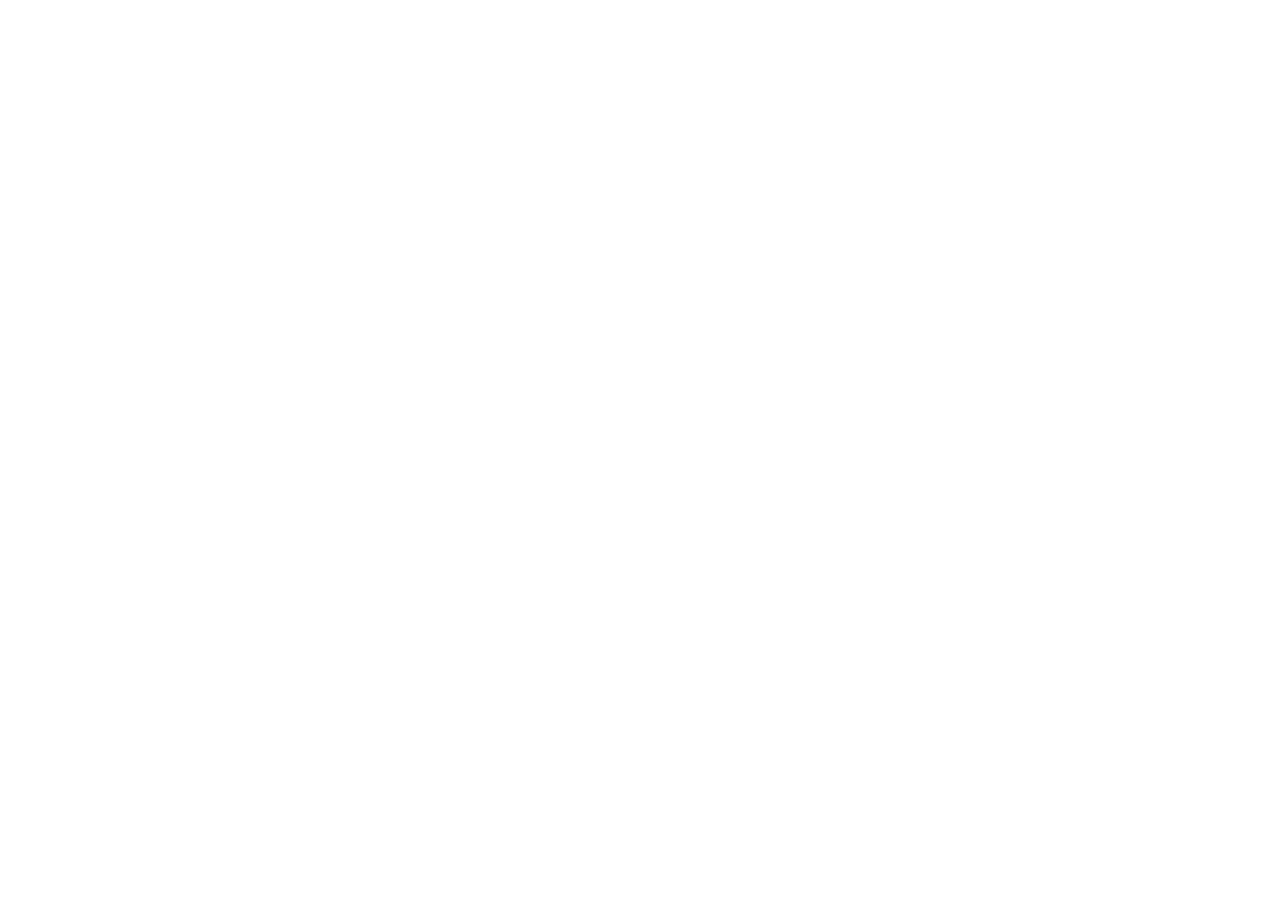
==== index.html @ dbab1843 "Bootstrap CSS" ====
<!DOCTYPE html>
<!--[if lt IE 7]>      <html class="no-js lt-ie9 lt-ie8 lt-ie7"> <![endif]-->
<!--[if IE 7]>         <html class="no-js lt-ie9 lt-ie8"> <![endif]-->
<!--[if IE 8]>         <html class="no-js lt-ie9"> <![endif]-->
<!--[if gt IE 8]><!--> <html class="no-js"> <!--<![endif]-->
    <head>
        <meta charset="utf-8">
        <meta http-equiv="X-UA-Compatible" content="IE=edge">
        <title>The Return Flight</title>
        <meta name="description" content="">
        <meta name="viewport" content="width=device-width, initial-scale=1">

        <!-- Place favicon.ico and apple-touch-icon.png in the root directory -->

        <link rel="stylesheet" href="css/normalize.css">
        <link rel="stylesheet" href="css/main.css">
        <link href="css/bootstrap.min.css" rel="stylesheet">

        <script src="js/vendor/modernizr-2.6.2.min.js"></script>
    </head>


    <body>
        <!--[if lt IE 7]>
            <p class="browsehappy">You are using an <strong>outdated</strong> browser. Please <a href="http://browsehappy.com/">upgrade your browser</a> to improve your experience.</p>
        <![endif]-->

        <section class="container">



        </section>









        <script src="//ajax.googleapis.com/ajax/libs/jquery/1.10.2/jquery.min.js"></script>
        <script>window.jQuery || document.write('<script src="js/vendor/jquery-1.10.2.min.js"><\/script>')</script>
        <script src="js/main.js"></script>

        <!-- Google Analytics: change UA-XXXXX-X to be your site's ID. 
        <script>
            (function(b,o,i,l,e,r){b.GoogleAnalyticsObject=l;b[l]||(b[l]=
            function(){(b[l].q=b[l].q||[]).push(arguments)});b[l].l=+new Date;
            e=o.createElement(i);r=o.getElementsByTagName(i)[0];
            e.src='//www.google-analytics.com/analytics.js';
            r.parentNode.insertBefore(e,r)}(window,document,'script','ga'));
            ga('create','UA-XXXXX-X');ga('send','pageview');
        </script>
        -->
    </body>
</html>
---- css/main.css ----
/*! HTML5 Boilerplate v4.3.0 | MIT License | http://h5bp.com/ */

/*
 * What follows is the result of much research on cross-browser styling.
 * Credit left inline and big thanks to Nicolas Gallagher, Jonathan Neal,
 * Kroc Camen, and the H5BP dev community and team.
 */

/* ==========================================================================
   Base styles: opinionated defaults
   ========================================================================== */

html,
button,
input,
select,
textarea {
    color: #222;
}

html {
    font-size: 1em;
    line-height: 1.4;
}

/*
 * Remove text-shadow in selection highlight: h5bp.com/i
 * These selection rule sets have to be separate.
 * Customize the background color to match your design.
 */

::-moz-selection {
    background: #b3d4fc;
    text-shadow: none;
}

::selection {
    background: #b3d4fc;
    text-shadow: none;
}

/*
 * A better looking default horizontal rule
 */

hr {
    display: block;
    height: 1px;
    border: 0;
    border-top: 1px solid #ccc;
    margin: 1em 0;
    padding: 0;
}

/*
 * Remove the gap between images, videos, audio and canvas and the bottom of
 * their containers: h5bp.com/i/440
 */

audio,
canvas,
img,
video {
    vertical-align: middle;
}

/*
 * Remove default fieldset styles.
 */

fieldset {
    border: 0;
    margin: 0;
    padding: 0;
}

/*
 * Allow only vertical resizing of textareas.
 */

textarea {
    resize: vertical;
}

/* ==========================================================================
   Browse Happy prompt
   ========================================================================== */

.browsehappy {
    margin: 0.2em 0;
    background: #ccc;
    color: #000;
    padding: 0.2em 0;
}

/* ==========================================================================
   Author's custom styles
   ========================================================================== */

















/* ==========================================================================
   Helper classes
   ========================================================================== */

/*
 * Image replacement
 */

.ir {
    background-color: transparent;
    border: 0;
    overflow: hidden;
    /* IE 6/7 fallback */
    *text-indent: -9999px;
}

.ir:before {
    content: "";
    display: block;
    width: 0;
    height: 150%;
}

/*
 * Hide from both screenreaders and browsers: h5bp.com/u
 */

.hidden {
    display: none !important;
    visibility: hidden;
}

/*
 * Hide only visually, but have it available for screenreaders: h5bp.com/v
 */

.visuallyhidden {
    border: 0;
    clip: rect(0 0 0 0);
    height: 1px;
    margin: -1px;
    overflow: hidden;
    padding: 0;
    position: absolute;
    width: 1px;
}

/*
 * Extends the .visuallyhidden class to allow the element to be focusable
 * when navigated to via the keyboard: h5bp.com/p
 */

.visuallyhidden.focusable:active,
.visuallyhidden.focusable:focus {
    clip: auto;
    height: auto;
    margin: 0;
    overflow: visible;
    position: static;
    width: auto;
}

/*
 * Hide visually and from screenreaders, but maintain layout
 */

.invisible {
    visibility: hidden;
}

/*
 * Clearfix: contain floats
 *
 * For modern browsers
 * 1. The space content is one way to avoid an Opera bug when the
 *    `contenteditable` attribute is included anywhere else in the document.
 *    Otherwise it causes space to appear at the top and bottom of elements
 *    that receive the `clearfix` class.
 * 2. The use of `table` rather than `block` is only necessary if using
 *    `:before` to contain the top-margins of child elements.
 */

.clearfix:before,
.clearfix:after {
    content: " "; /* 1 */
    display: table; /* 2 */
}

.clearfix:after {
    clear: both;
}

/*
 * For IE 6/7 only
 * Include this rule to trigger hasLayout and contain floats.
 */

.clearfix {
    *zoom: 1;
}

/* ==========================================================================
   EXAMPLE Media Queries for Responsive Design.
   These examples override the primary ('mobile first') styles.
   Modify as content requires.
   ========================================================================== */

@media only screen and (min-width: 35em) {
    /* Style adjustments for viewports that meet the condition */
}

@media print,
       (-o-min-device-pixel-ratio: 5/4),
       (-webkit-min-device-pixel-ratio: 1.25),
       (min-resolution: 120dpi) {
    /* Style adjustments for high resolution devices */
}

/* ==========================================================================
   Print styles.
   Inlined to avoid required HTTP connection: h5bp.com/r
   ========================================================================== */

@media print {
    * {
        background: transparent !important;
        color: #000 !important; /* Black prints faster: h5bp.com/s */
        box-shadow: none !important;
        text-shadow: none !important;
    }

    a,
    a:visited {
        text-decoration: underline;
    }

    a[href]:after {
        content: " (" attr(href) ")";
    }

    abbr[title]:after {
        content: " (" attr(title) ")";
    }

    /*
     * Don't show links for images, or javascript/internal links
     */

    .ir a:after,
    a[href^="javascript:"]:after,
    a[href^="#"]:after {
        content: "";
    }

    pre,
    blockquote {
        border: 1px solid #999;
        page-break-inside: avoid;
    }

    thead {
        display: table-header-group; /* h5bp.com/t */
    }

    tr,
    img {
        page-break-inside: avoid;
    }

    img {
        max-width: 100% !important;
    }

    @page {
        margin: 0.5cm;
    }

    p,
    h2,
    h3 {
        orphans: 3;
        widows: 3;
    }

    h2,
    h3 {
        page-break-after: avoid;
    }
}
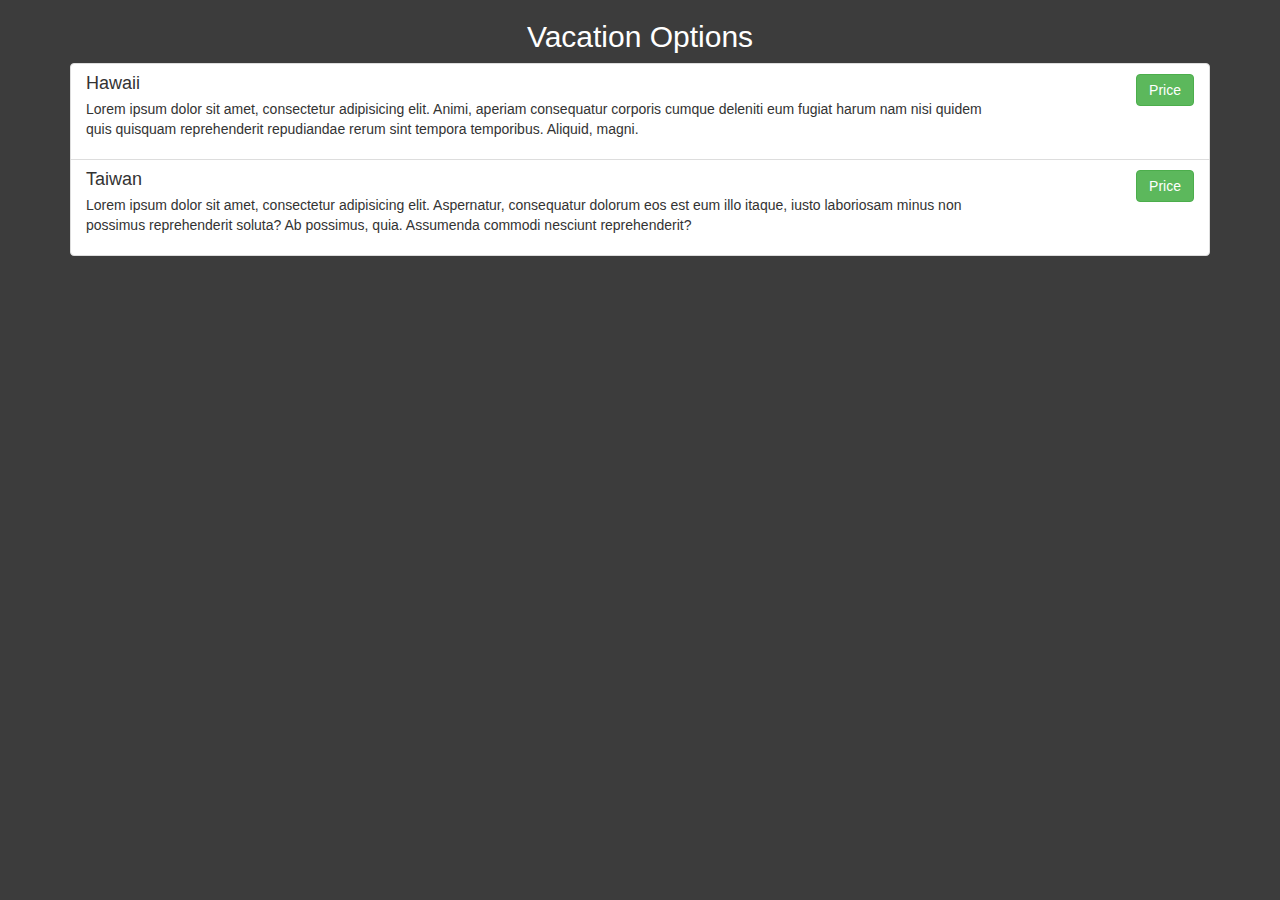
==== commit 010a2473: "traversing playground" ====
--- a/index.html
+++ b/index.html
@@ -1,57 +1,90 @@
-<!DOCTYPE html>
-<!--[if lt IE 7]>      <html class="no-js lt-ie9 lt-ie8 lt-ie7"> <![endif]-->
-<!--[if IE 7]>         <html class="no-js lt-ie9 lt-ie8"> <![endif]-->
-<!--[if IE 8]>         <html class="no-js lt-ie9"> <![endif]-->
-<!--[if gt IE 8]><!--> <html class="no-js"> <!--<![endif]-->
-    <head>
-        <meta charset="utf-8">
-        <meta http-equiv="X-UA-Compatible" content="IE=edge">
-        <title>The Return Flight</title>
-        <meta name="description" content="">
-        <meta name="viewport" content="width=device-width, initial-scale=1">
+<!DOCTYPE html><!--[if lt IE 7]>
+<html class="no-js lt-ie9 lt-ie8 lt-ie7"> <![endif]--><!--[if IE 7]>
+<html class="no-js lt-ie9 lt-ie8"> <![endif]--><!--[if IE 8]>
+<html class="no-js lt-ie9"> <![endif]--><!--[if gt IE 8]><!-->
+<html class="no-js"> <!--<![endif]-->
+<head>
+    <meta charset="utf-8">
+    <meta http-equiv="X-UA-Compatible" content="IE=edge">
+    <title>Vacation Options</title>
+    <meta name="description" content="">
+    <meta name="viewport" content="width=device-width, initial-scale=1">
 
-        <!-- Place favicon.ico and apple-touch-icon.png in the root directory -->
+    <!-- Place favicon.ico and apple-touch-icon.png in the root directory -->
 
-        <link rel="stylesheet" href="css/normalize.css">
-        <link rel="stylesheet" href="css/main.css">
-        <link href="css/bootstrap.min.css" rel="stylesheet">
+    <link rel="stylesheet" href="css/normalize.css">
+    <link rel="stylesheet" href="css/main.css">
+    <link href="css/bootstrap.min.css" rel="stylesheet">
 
-        <script src="js/vendor/modernizr-2.6.2.min.js"></script>
-    </head>
+    <script src="js/vendor/modernizr-2.6.2.min.js"></script>
+</head>
 
 
-    <body>
-        <!--[if lt IE 7]>
-            <p class="browsehappy">You are using an <strong>outdated</strong> browser. Please <a href="http://browsehappy.com/">upgrade your browser</a> to improve your experience.</p>
-        <![endif]-->
+<body class="bg">
+<!--[if lt IE 7]><p class="browsehappy">You are using an <strong>outdated</strong> browser. Please <a href="http://browsehappy.com/">upgrade your
+    browser</a> to improve your experience.</p><![endif]-->
 
-        <section class="container">
+<div class="container">
+    <div class="row">
+        <div class="col-md-12">
+            <h2 class="centered">Vacation Options</h2>
+
+            <div class="list-group">
+                <section class="list-group-item">
+                    <div class="row vacation" data-price="500">
+                        <div class="col-xs-10">
+                            <h4 class="list-group-item-heading">Hawaii</h4>
+
+                            <p>Lorem ipsum dolor sit amet, consectetur adipisicing elit. Animi, aperiam consequatur corporis cumque deleniti eum
+                                fugiat harum nam nisi quidem quis quisquam reprehenderit repudiandae rerum sint tempora temporibus. Aliquid,
+                                magni.</p>
+                        </div>
+                        <div class="col-xs-2 priceArea">
+                            <button class="list-group-item-text btn btn-success pull-right">Price</button>
+                        </div>
+                    </div>
+
+                </section>
+                <section class="list-group-item">
+                    <div class="row vacation" data-price="1000">
+                        <div class="col-xs-10">
+                            <h4 class="list-group-item-heading">Taiwan</h4>
+
+                            <p>Lorem ipsum dolor sit amet, consectetur adipisicing elit. Aspernatur, consequatur dolorum eos est eum illo itaque,
+                                iusto laboriosam minus non possimus reprehenderit soluta? Ab possimus, quia. Assumenda commodi nesciunt
+                                reprehenderit?</p>
+                        </div>
+                        <div class="col-xs-2 priceArea">
+                            <button class="list-group-item-text btn btn-success pull-right">Price</button>
+
+                        </div>
+                    </div>
+
+                </section>
+            </div>
+        </div>
+    </div>
 
 
-
-        </section>
+</div>
 
 
+<script src="//ajax.googleapis.com/ajax/libs/jquery/1.10.2/jquery.min.js"></script>
+<!-- check if jQuery was loaded by the CDN and if not they fall back to a local copy. -->
+<script>window.jQuery || document.write('<script src="js/vendor/jquery-1.10.2.min.js"><\/script>')</script>
 
 
+<script src="js/main.js"></script>
 
-
-
-
-
-        <script src="//ajax.googleapis.com/ajax/libs/jquery/1.10.2/jquery.min.js"></script>
-        <script>window.jQuery || document.write('<script src="js/vendor/jquery-1.10.2.min.js"><\/script>')</script>
-        <script src="js/main.js"></script>
-
-        <!-- Google Analytics: change UA-XXXXX-X to be your site's ID. 
-        <script>
-            (function(b,o,i,l,e,r){b.GoogleAnalyticsObject=l;b[l]||(b[l]=
-            function(){(b[l].q=b[l].q||[]).push(arguments)});b[l].l=+new Date;
-            e=o.createElement(i);r=o.getElementsByTagName(i)[0];
-            e.src='//www.google-analytics.com/analytics.js';
-            r.parentNode.insertBefore(e,r)}(window,document,'script','ga'));
-            ga('create','UA-XXXXX-X');ga('send','pageview');
-        </script>
-        -->
-    </body>
+<!-- Google Analytics: change UA-XXXXX-X to be your site's ID.
+<script>
+    (function(b,o,i,l,e,r){b.GoogleAnalyticsObject=l;b[l]||(b[l]=
+    function(){(b[l].q=b[l].q||[]).push(arguments)});b[l].l=+new Date;
+    e=o.createElement(i);r=o.getElementsByTagName(i)[0];
+    e.src='//www.google-analytics.com/analytics.js';
+    r.parentNode.insertBefore(e,r)}(window,document,'script','ga'));
+    ga('create','UA-XXXXX-X');ga('send','pageview');
+</script>
+-->
+</body>
 </html>
--- a/css/main.css
+++ b/css/main.css
@@ -97,19 +97,25 @@
    Author's custom styles
    ========================================================================== */
 
-
-
-
-
-
-
-
-
-
-
-
-
-
+.vacation {
+ }
+
+.centered {
+    text-align: center;
+
+    /* for images */
+    display: block;
+    margin-left: auto;
+    margin-right: auto;
+}
+
+.bg {
+    background-color: #3C3C3C;
+}
+
+.bg h2 {
+    color: white;
+}
 
 
 
@@ -225,9 +231,9 @@
 }
 
 @media print,
-       (-o-min-device-pixel-ratio: 5/4),
-       (-webkit-min-device-pixel-ratio: 1.25),
-       (min-resolution: 120dpi) {
+(-o-min-device-pixel-ratio: 5/4),
+(-webkit-min-device-pixel-ratio: 1.25),
+(min-resolution: 120dpi) {
     /* Style adjustments for high resolution devices */
 }
 
@@ -260,7 +266,6 @@
     /*
      * Don't show links for images, or javascript/internal links
      */
-
     .ir a:after,
     a[href^="javascript:"]:after,
     a[href^="#"]:after {
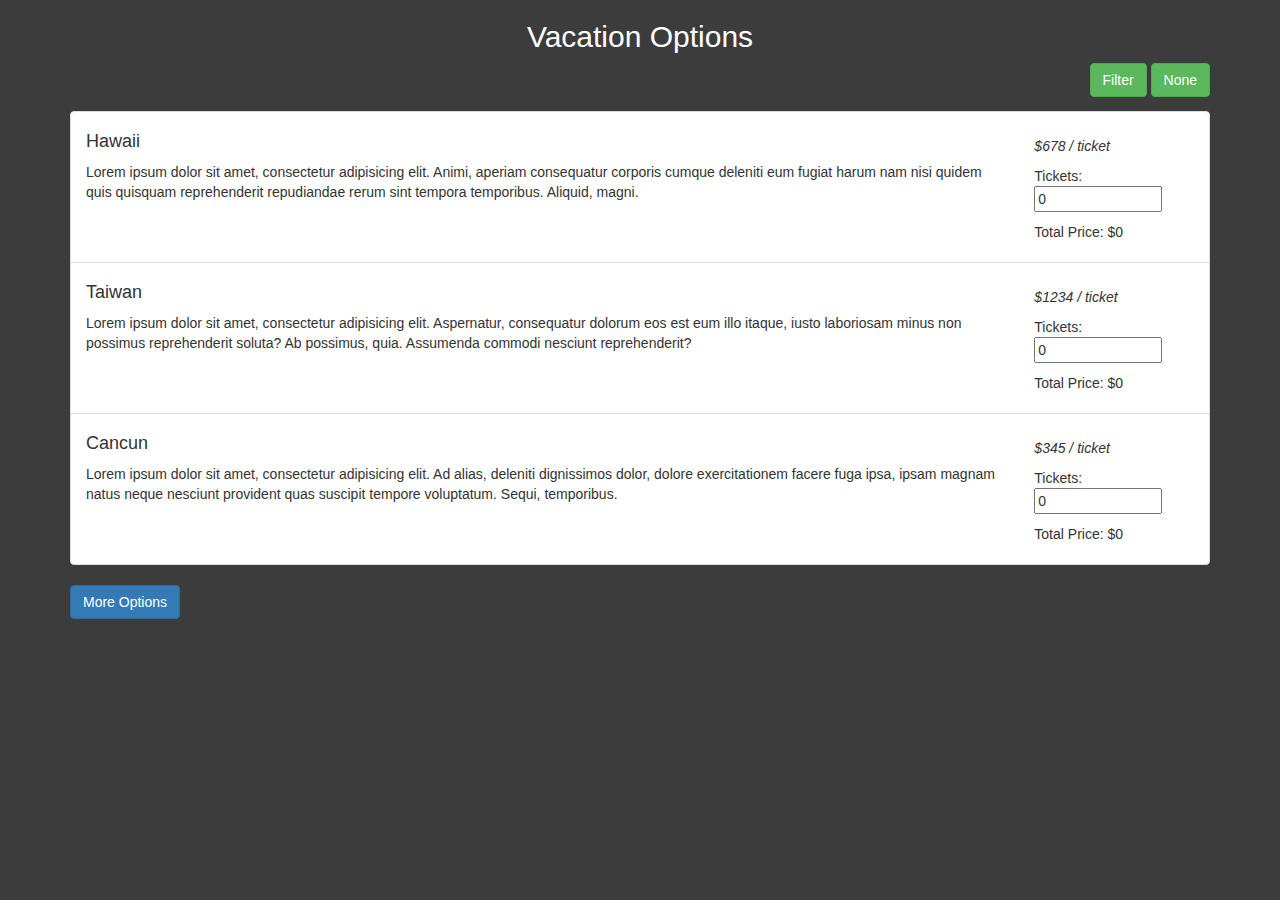
==== commit c95cedfd: "Events & effects examples" ====
--- a/index.html
+++ b/index.html
@@ -28,43 +28,104 @@
     <div class="row">
         <div class="col-md-12">
             <h2 class="centered">Vacation Options</h2>
+        </div>
+    </div>
 
+    <div class="row">
+        <div class="col-md-12">
+            <div id="filters" class="pull-right">
+                <button data-filter=".a" class="filter btn btn-success">Filter</button>
+                <button data-filter=".none" class="filter btn btn-success">None</button>
+            </div>
+        </div>
+    </div>
+
+    <div class="row">
+        <div class="col-md-12">
             <div class="list-group">
                 <section class="list-group-item">
-                    <div class="row vacation" data-price="500">
-                        <div class="col-xs-10">
-                            <h4 class="list-group-item-heading">Hawaii</h4>
+                    <div class="row vacation" data-price="678">
+
+                        <div class="col-sm-9 col-md-10">
+                            <h4>Hawaii</h4>
 
                             <p>Lorem ipsum dolor sit amet, consectetur adipisicing elit. Animi, aperiam consequatur corporis cumque deleniti eum
                                 fugiat harum nam nisi quidem quis quisquam reprehenderit repudiandae rerum sint tempora temporibus. Aliquid,
                                 magni.</p>
                         </div>
-                        <div class="col-xs-2 priceArea">
-                            <button class="list-group-item-text btn btn-success pull-right">Price</button>
+                        <div class="col-sm-3 col-md-2">
+                           <!-- <button class="btn btn-info pull-right price-btn">Price</button>-->
+                            <p class="price">$<span class="price-amount">0</span> / ticket</p>
+                            <p>Tickets: <input type="number" class="quantity" value="0"></p>
+
+                            <p>Total Price: $<span class="total">0</span></p>
+
                         </div>
                     </div>
 
                 </section>
                 <section class="list-group-item">
-                    <div class="row vacation" data-price="1000">
-                        <div class="col-xs-10">
-                            <h4 class="list-group-item-heading">Taiwan</h4>
+                    <div class="row vacation a" data-price="1234">
+
+                        <div class="col-sm-9 col-md-10">
+                            <h4>Taiwan</h4>
 
                             <p>Lorem ipsum dolor sit amet, consectetur adipisicing elit. Aspernatur, consequatur dolorum eos est eum illo itaque,
                                 iusto laboriosam minus non possimus reprehenderit soluta? Ab possimus, quia. Assumenda commodi nesciunt
                                 reprehenderit?</p>
                         </div>
-                        <div class="col-xs-2 priceArea">
-                            <button class="list-group-item-text btn btn-success pull-right">Price</button>
+                        <div class="col-sm-3 col-md-2">
+                            <!--<button class="btn btn-info pull-right price-btn">Price</button>-->
+                            <p class="price">$<span class="price-amount">0</span> / ticket</p>
+                            <p>Tickets: <input type="number" class="quantity" value="0"></p>
 
+                            <p>Total Price: $<span class="total">0</span></p>
                         </div>
                     </div>
 
                 </section>
+                <section class="list-group-item">
+                    <div class="row vacation" data-price="345">
+
+                        <div class="col-sm-9 col-md-10">
+
+                            <h4>Cancun</h4>
+
+                            <p>Lorem ipsum dolor sit amet, consectetur adipisicing elit. Ad alias, deleniti dignissimos dolor, dolore exercitationem facere fuga ipsa, ipsam magnam natus neque nesciunt
+                                provident quas suscipit tempore voluptatum. Sequi, temporibus.</p>
+                        </div>
+
+                        <div class="col-sm-3 col-md-2">
+                            <!--  <button class="btn btn-info pull-right price-btn">Price</button>-->
+
+                            <p class="price">$<span class="price-amount">0</span> / ticket</p>
+
+                            <p>Tickets: <input type="number" class="quantity" value="0"></p>
+
+                            <p>Total Price: $<span class="total">0</span></p>
+                        </div>
+                    </div>
+
+                </section>
+
+
             </div>
         </div>
     </div>
 
+
+    <div class="row">
+        <div class="col-md-12">
+            <button class="btn btn-primary show-hide-btn">More Options</button>
+            <div class="details well">
+                <p>Lorem ipsum dolor sit amet, consectetur adipisicing elit. Et eveniet facere nemo odio placeat quo voluptates. Atque cupiditate eius inventore itaque iure,
+                    labore maiores necessitatibus nulla quis ratione veritatis voluptatem.</p>
+
+            </div>
+
+        </div>
+
+    </div>
 
 </div>
 
--- a/css/main.css
+++ b/css/main.css
@@ -117,7 +117,31 @@
     color: white;
 }
 
-
+#filters {
+    padding-bottom: 1em;
+
+}
+
+.highlighted {
+    color: rgba(252, 35, 43, 0.60);
+
+}
+
+.details {
+    margin-top: 1em;
+    display: none;
+
+}
+
+.quantity {
+    width: 80%;
+}
+
+.price {
+    font-style: italic;
+    padding-top: 1em;
+
+}
 
 /* ==========================================================================
    Helper classes
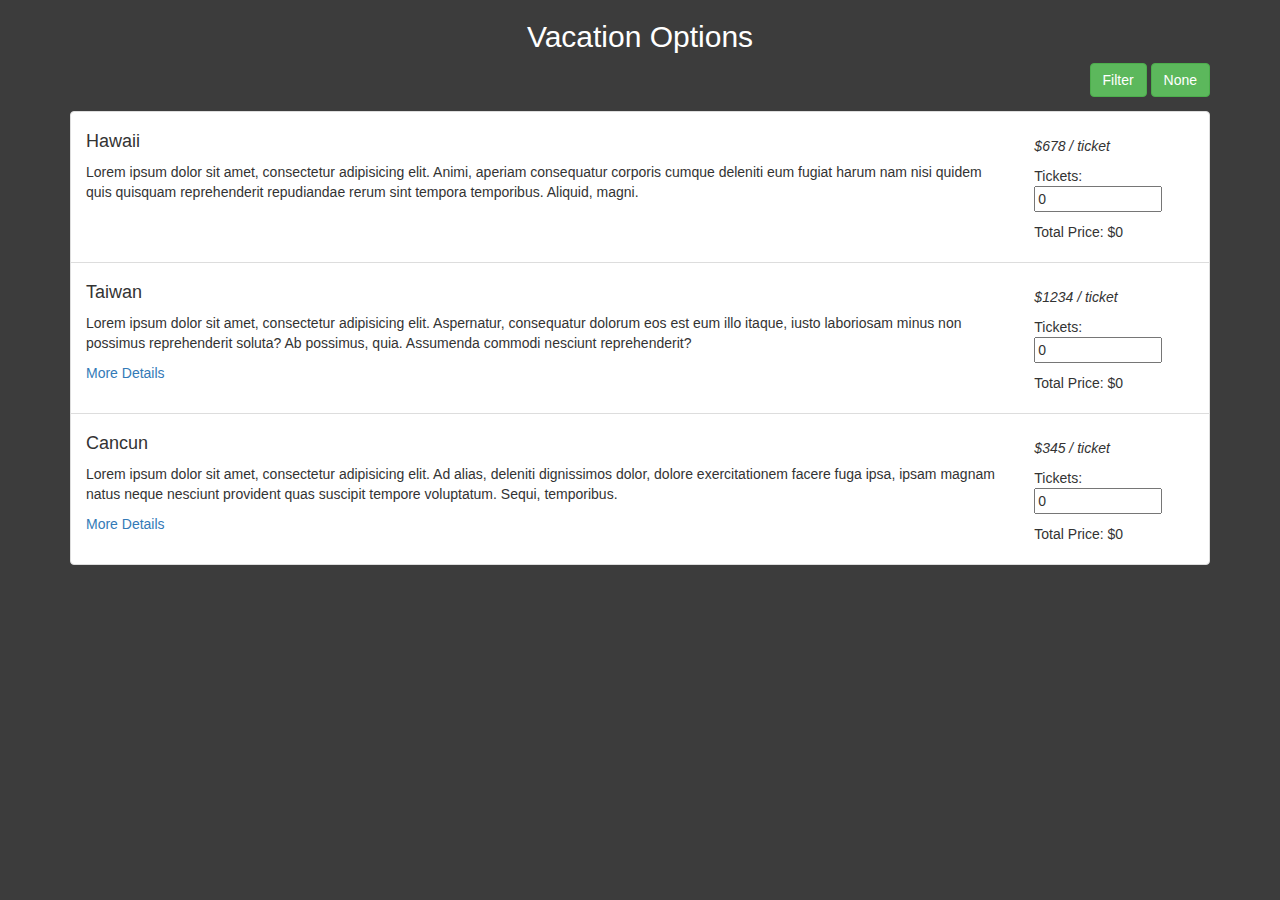
==== commit d3bdcbee: "change the slide example" ====
--- a/index.html
+++ b/index.html
@@ -52,11 +52,13 @@
                             <p>Lorem ipsum dolor sit amet, consectetur adipisicing elit. Animi, aperiam consequatur corporis cumque deleniti eum
                                 fugiat harum nam nisi quidem quis quisquam reprehenderit repudiandae rerum sint tempora temporibus. Aliquid,
                                 magni.</p>
+
+
                         </div>
                         <div class="col-sm-3 col-md-2">
-                           <!-- <button class="btn btn-info pull-right price-btn">Price</button>-->
                             <p class="price">$<span class="price-amount">0</span> / ticket</p>
-                            <p>Tickets: <input type="number" class="quantity" value="0"></p>
+
+                            <p>Tickets: <input type="number" class="quantity" value="0" min="0"></p>
 
                             <p>Total Price: $<span class="total">0</span></p>
 
@@ -73,11 +75,19 @@
                             <p>Lorem ipsum dolor sit amet, consectetur adipisicing elit. Aspernatur, consequatur dolorum eos est eum illo itaque,
                                 iusto laboriosam minus non possimus reprehenderit soluta? Ab possimus, quia. Assumenda commodi nesciunt
                                 reprehenderit?</p>
+
+                            <div>
+                                <p class="show-hide-btn"><a>More Details</a></p>
+                                <div class="details">
+                                    <p>Et eveniet facere nemo odio placeat quo voluptates. Atque cupiditate eius inventore itaque iure, labore maiores necessitatibus nulla quis ratione veritatis
+                                        voluptatem.</p>
+                                </div>
+                            </div>
                         </div>
                         <div class="col-sm-3 col-md-2">
-                            <!--<button class="btn btn-info pull-right price-btn">Price</button>-->
                             <p class="price">$<span class="price-amount">0</span> / ticket</p>
-                            <p>Tickets: <input type="number" class="quantity" value="0"></p>
+
+                            <p>Tickets: <input type="number" class="quantity" value="0" min="0"></p>
 
                             <p>Total Price: $<span class="total">0</span></p>
                         </div>
@@ -93,14 +103,20 @@
 
                             <p>Lorem ipsum dolor sit amet, consectetur adipisicing elit. Ad alias, deleniti dignissimos dolor, dolore exercitationem facere fuga ipsa, ipsam magnam natus neque nesciunt
                                 provident quas suscipit tempore voluptatum. Sequi, temporibus.</p>
+
+                            <div>
+                                <p class="show-hide-btn"><a>More Details</a></p>
+                                <div class="details">
+                                    <p>Et eveniet facere nemo odio placeat quo voluptates. Atque cupiditate eius inventore itaque iure, labore maiores necessitatibus nulla quis ratione veritatis
+                                        voluptatem.</p>
+                                </div>
+                            </div>
                         </div>
 
                         <div class="col-sm-3 col-md-2">
-                            <!--  <button class="btn btn-info pull-right price-btn">Price</button>-->
-
                             <p class="price">$<span class="price-amount">0</span> / ticket</p>
 
-                            <p>Tickets: <input type="number" class="quantity" value="0"></p>
+                            <p>Tickets: <input type="number" class="quantity" value="0" min="0"></p>
 
                             <p>Total Price: $<span class="total">0</span></p>
                         </div>
@@ -113,19 +129,6 @@
         </div>
     </div>
 
-
-    <div class="row">
-        <div class="col-md-12">
-            <button class="btn btn-primary show-hide-btn">More Options</button>
-            <div class="details well">
-                <p>Lorem ipsum dolor sit amet, consectetur adipisicing elit. Et eveniet facere nemo odio placeat quo voluptates. Atque cupiditate eius inventore itaque iure,
-                    labore maiores necessitatibus nulla quis ratione veritatis voluptatem.</p>
-
-            </div>
-
-        </div>
-
-    </div>
 
 </div>
 
--- a/css/main.css
+++ b/css/main.css
@@ -93,8 +93,12 @@
     padding: 0.2em 0;
 }
 
-/* ==========================================================================
-   Author's custom styles
+
+
+
+
+/* ==========================================================================
+  My custom styles
    ========================================================================== */
 
 .vacation {
@@ -133,6 +137,11 @@
 
 }
 
+a {
+cursor: pointer;
+
+}
+
 .quantity {
     width: 80%;
 }
@@ -142,6 +151,14 @@
     padding-top: 1em;
 
 }
+
+
+
+
+
+
+
+
 
 /* ==========================================================================
    Helper classes
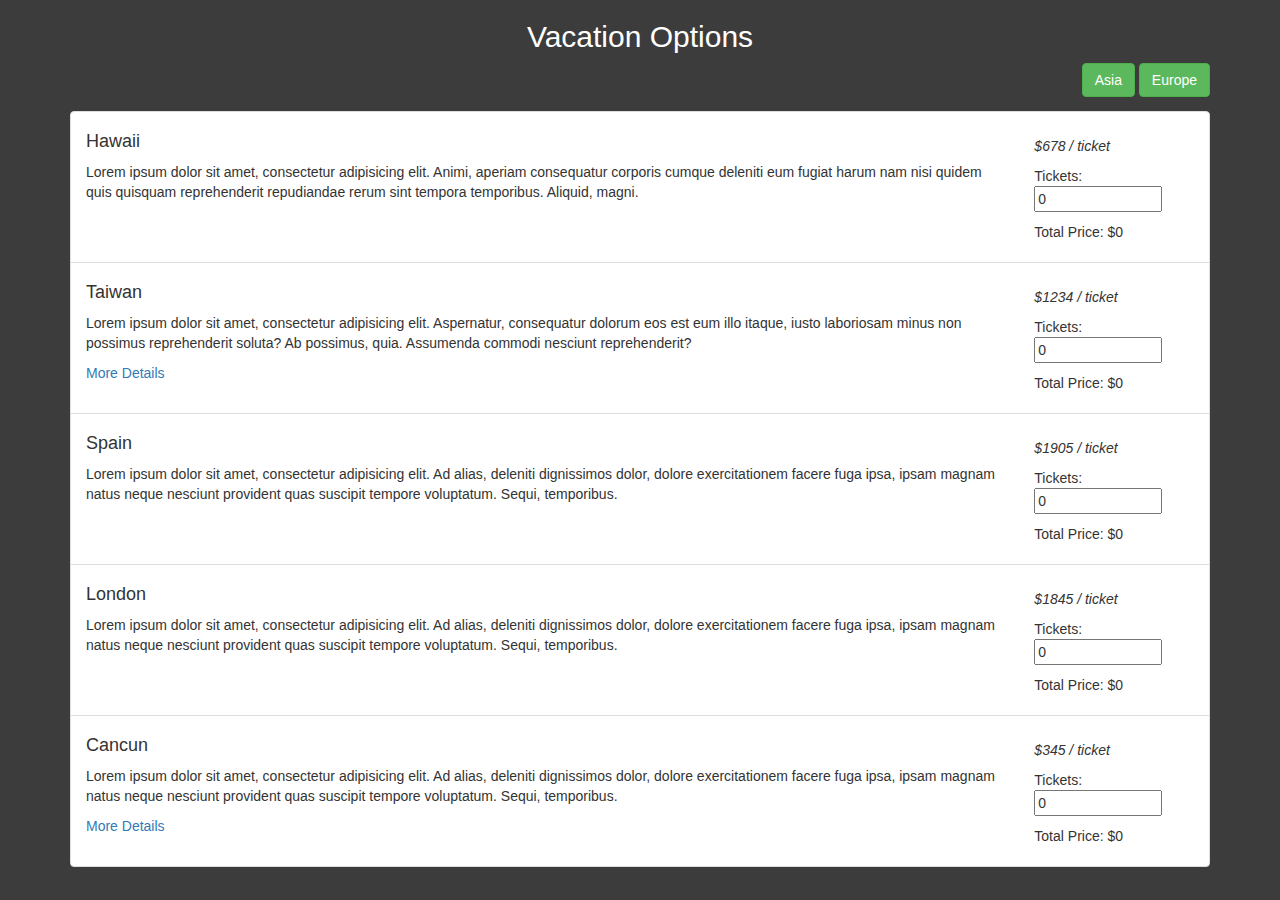
==== commit 4a29c169: "filter update" ====
--- a/index.html
+++ b/index.html
@@ -34,8 +34,8 @@
     <div class="row">
         <div class="col-md-12">
             <div id="filters" class="pull-right">
-                <button data-filter=".a" class="filter btn btn-success">Filter</button>
-                <button data-filter=".none" class="filter btn btn-success">None</button>
+                <button data-filter=".asia" class="filter btn btn-success">Asia</button>
+                <button data-filter=".europe" class="filter btn btn-success">Europe</button>
             </div>
         </div>
     </div>
@@ -44,7 +44,7 @@
         <div class="col-md-12">
             <div class="list-group">
                 <section class="list-group-item">
-                    <div class="row vacation" data-price="678">
+                    <div class="row vacation us" data-price="678">
 
                         <div class="col-sm-9 col-md-10">
                             <h4>Hawaii</h4>
@@ -67,7 +67,7 @@
 
                 </section>
                 <section class="list-group-item">
-                    <div class="row vacation a" data-price="1234">
+                    <div class="row vacation asia" data-price="1234">
 
                         <div class="col-sm-9 col-md-10">
                             <h4>Taiwan</h4>
@@ -94,6 +94,55 @@
                     </div>
 
                 </section>
+                <section class="list-group-item">
+                    <div class="row vacation europe" data-price="1905">
+
+                        <div class="col-sm-9 col-md-10">
+
+                            <h4>Spain</h4>
+
+                            <p>Lorem ipsum dolor sit amet, consectetur adipisicing elit. Ad alias, deleniti dignissimos dolor, dolore exercitationem facere fuga ipsa, ipsam magnam natus neque nesciunt
+                                provident quas suscipit tempore voluptatum. Sequi, temporibus.</p>
+
+
+                        </div>
+
+                        <div class="col-sm-3 col-md-2">
+                            <p class="price">$<span class="price-amount">0</span> / ticket</p>
+
+                            <p>Tickets: <input type="number" class="quantity" value="0" min="0"></p>
+
+                            <p>Total Price: $<span class="total">0</span></p>
+                        </div>
+                    </div>
+
+                </section>
+
+                <section class="list-group-item">
+                    <div class="row vacation europe" data-price="1845">
+
+                        <div class="col-sm-9 col-md-10">
+
+                            <h4>London</h4>
+
+                            <p>Lorem ipsum dolor sit amet, consectetur adipisicing elit. Ad alias, deleniti dignissimos dolor, dolore exercitationem facere fuga ipsa, ipsam magnam natus neque nesciunt
+                                provident quas suscipit tempore voluptatum. Sequi, temporibus.</p>
+
+
+                        </div>
+
+                        <div class="col-sm-3 col-md-2">
+                            <p class="price">$<span class="price-amount">0</span> / ticket</p>
+
+                            <p>Tickets: <input type="number" class="quantity" value="0" min="0"></p>
+
+                            <p>Total Price: $<span class="total">0</span></p>
+                        </div>
+                    </div>
+
+                </section>
+
+
                 <section class="list-group-item">
                     <div class="row vacation" data-price="345">
 
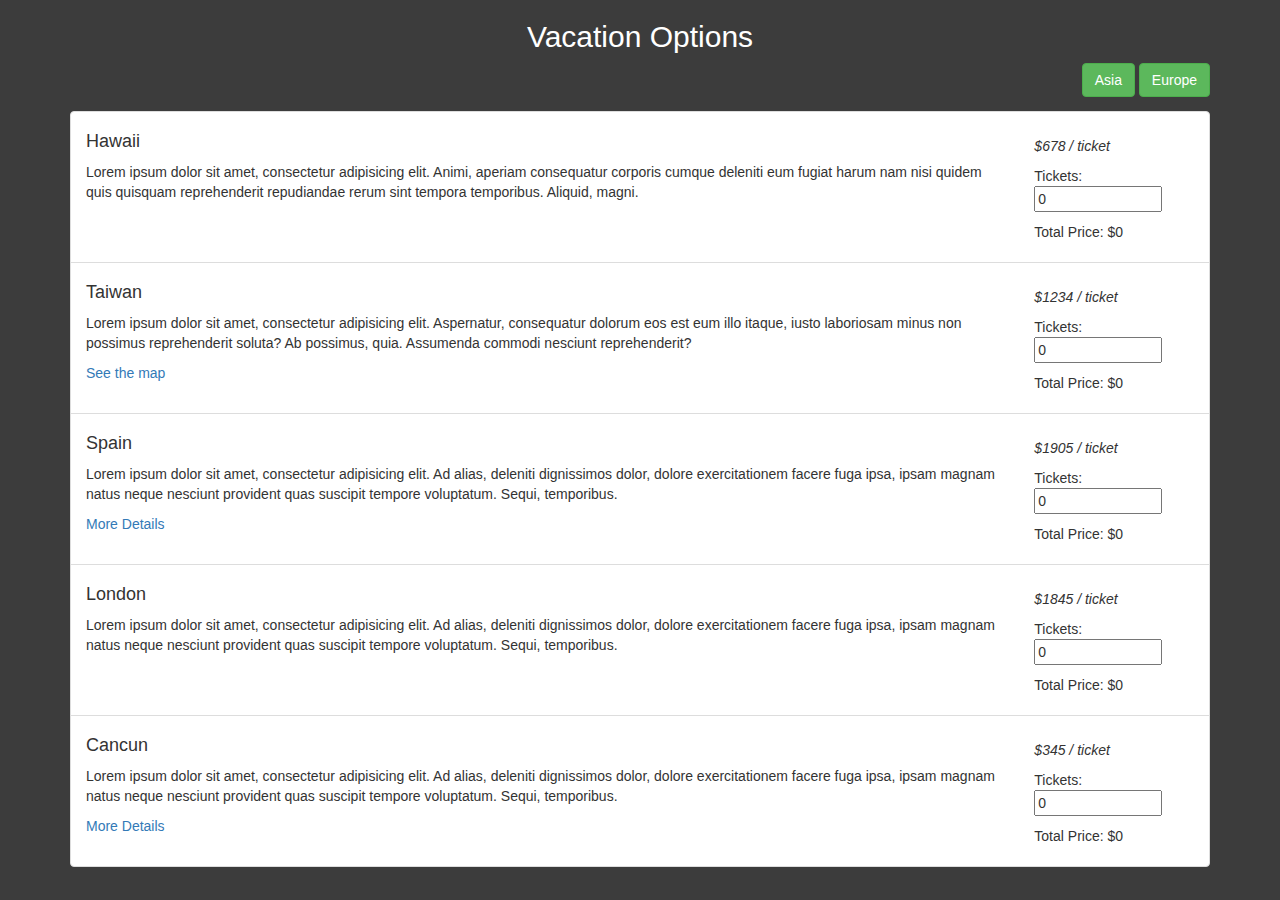
==== commit 90b06c18: "ajax setup" ====
--- a/index.html
+++ b/index.html
@@ -77,29 +77,60 @@
                                 reprehenderit?</p>
 
                             <div>
-                                <p class="show-hide-btn"><a>More Details</a></p>
+                                <p class="see-map"><a href="#">See the map</a></p>
+                                <div class="map-here">
+
+                                </div>
+                            </div>
+                        </div>
+                        <div class="col-sm-3 col-md-2">
+                            <p class="price">$<span class="price-amount">0</span> / ticket</p>
+
+                            <p>Tickets: <input type="number" class="quantity" value="0" min="0"></p>
+
+                            <p>Total Price: $<span class="total">0</span></p>
+                        </div>
+                    </div>
+
+                </section>
+                <section class="list-group-item">
+                    <div class="row vacation europe" data-price="1905">
+
+                        <div class="col-sm-9 col-md-10">
+
+                            <h4>Spain</h4>
+
+                            <p>Lorem ipsum dolor sit amet, consectetur adipisicing elit. Ad alias, deleniti dignissimos dolor, dolore exercitationem facere fuga ipsa, ipsam magnam natus neque nesciunt
+                                provident quas suscipit tempore voluptatum. Sequi, temporibus.</p>
+
+                            <div>
+                                <p class="show-hide-btn"><a href="#">More Details</a></p>
                                 <div class="details">
                                     <p>Et eveniet facere nemo odio placeat quo voluptates. Atque cupiditate eius inventore itaque iure, labore maiores necessitatibus nulla quis ratione veritatis
                                         voluptatem.</p>
                                 </div>
                             </div>
-                        </div>
-                        <div class="col-sm-3 col-md-2">
-                            <p class="price">$<span class="price-amount">0</span> / ticket</p>
-
-                            <p>Tickets: <input type="number" class="quantity" value="0" min="0"></p>
-
-                            <p>Total Price: $<span class="total">0</span></p>
-                        </div>
-                    </div>
-
-                </section>
-                <section class="list-group-item">
-                    <div class="row vacation europe" data-price="1905">
-
-                        <div class="col-sm-9 col-md-10">
-
-                            <h4>Spain</h4>
+
+
+                        </div>
+
+                        <div class="col-sm-3 col-md-2">
+                            <p class="price">$<span class="price-amount">0</span> / ticket</p>
+
+                            <p>Tickets: <input type="number" class="quantity" value="0" min="0"></p>
+
+                            <p>Total Price: $<span class="total">0</span></p>
+                        </div>
+                    </div>
+
+                </section>
+
+                <section class="list-group-item">
+                    <div class="row vacation europe" data-price="1845">
+
+                        <div class="col-sm-9 col-md-10">
+
+                            <h4>London</h4>
 
                             <p>Lorem ipsum dolor sit amet, consectetur adipisicing elit. Ad alias, deleniti dignissimos dolor, dolore exercitationem facere fuga ipsa, ipsam magnam natus neque nesciunt
                                 provident quas suscipit tempore voluptatum. Sequi, temporibus.</p>
@@ -118,43 +149,19 @@
 
                 </section>
 
-                <section class="list-group-item">
-                    <div class="row vacation europe" data-price="1845">
-
-                        <div class="col-sm-9 col-md-10">
-
-                            <h4>London</h4>
+
+                <section class="list-group-item">
+                    <div class="row vacation" data-price="345">
+
+                        <div class="col-sm-9 col-md-10">
+
+                            <h4>Cancun</h4>
 
                             <p>Lorem ipsum dolor sit amet, consectetur adipisicing elit. Ad alias, deleniti dignissimos dolor, dolore exercitationem facere fuga ipsa, ipsam magnam natus neque nesciunt
                                 provident quas suscipit tempore voluptatum. Sequi, temporibus.</p>
 
-
-                        </div>
-
-                        <div class="col-sm-3 col-md-2">
-                            <p class="price">$<span class="price-amount">0</span> / ticket</p>
-
-                            <p>Tickets: <input type="number" class="quantity" value="0" min="0"></p>
-
-                            <p>Total Price: $<span class="total">0</span></p>
-                        </div>
-                    </div>
-
-                </section>
-
-
-                <section class="list-group-item">
-                    <div class="row vacation" data-price="345">
-
-                        <div class="col-sm-9 col-md-10">
-
-                            <h4>Cancun</h4>
-
-                            <p>Lorem ipsum dolor sit amet, consectetur adipisicing elit. Ad alias, deleniti dignissimos dolor, dolore exercitationem facere fuga ipsa, ipsam magnam natus neque nesciunt
-                                provident quas suscipit tempore voluptatum. Sequi, temporibus.</p>
-
                             <div>
-                                <p class="show-hide-btn"><a>More Details</a></p>
+                                <p class="show-hide-btn"><a href="#">More Details</a></p>
                                 <div class="details">
                                     <p>Et eveniet facere nemo odio placeat quo voluptates. Atque cupiditate eius inventore itaque iure, labore maiores necessitatibus nulla quis ratione veritatis
                                         voluptatem.</p>
--- a/css/main.css
+++ b/css/main.css
@@ -135,6 +135,10 @@
     margin-top: 1em;
     display: none;
 
+}
+
+.map-here {
+    display: none;
 }
 
 a {
